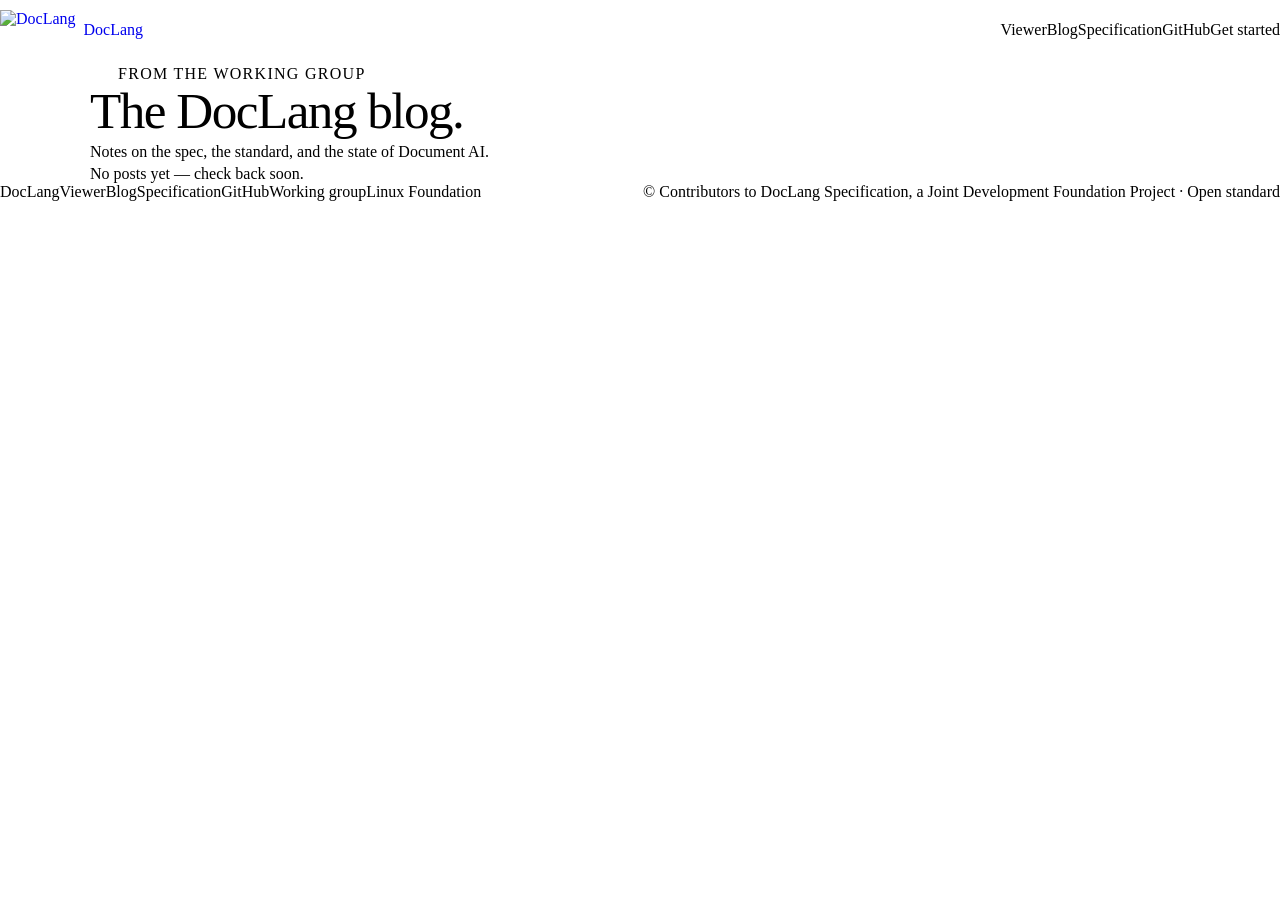
==== blog/index.html @ 8ee2a1c1 "add blog section Signed-off-by: Panos Vagenas <pva@zurich.ibm.com>" ====
<!DOCTYPE html>
<html lang="en">
<head>
<meta charset="UTF-8">
<meta name="viewport" content="width=device-width, initial-scale=1.0">

<!-- Google tag (gtag.js) -->
<script async src="https://www.googletagmanager.com/gtag/js?id=G-D7GR6ENE8G"></script>
<script>
  window.dataLayer = window.dataLayer || [];
  function gtag(){dataLayer.push(arguments);}
  gtag('js', new Date());

  gtag('config', 'G-D7GR6ENE8G');
</script>

<title>Blog — DocLang</title>
<meta name="description" content="Notes and benchmarks from the DocLang working group.">
<link rel="icon" href="/logos/doclang_v3_sail.svg" type="image/svg+xml">
<link rel="preconnect" href="https://fonts.googleapis.com">
<link rel="preconnect" href="https://fonts.gstatic.com" crossorigin>
<link href="https://fonts.googleapis.com/css2?family=DM+Sans:ital,opsz,wght@0,9..40,300;0,9..40,400;0,9..40,500;0,9..40,600;1,9..40,400&family=DM+Serif+Display:ital@0;1&display=swap" rel="stylesheet">
<link rel="stylesheet" href="/tokens.css">
<link rel="stylesheet" href="/blog/styles.css">
</head>
<body>

<!-- NAV -->
<nav class="nav" aria-label="Main navigation">
  <a href="/" class="nav-logo" aria-label="DocLang home">
    <img class="nav-logomark" src="/logos/doclang_v3_sail.svg" alt="DocLang"/>
    &nbsp;&nbsp;DocLang
  </a>
  <ul class="nav-links">
    <li><a href="/viewer/">Viewer</a></li>
    <li><a href="/blog/" aria-current="page">Blog</a></li>
    <li class="nav-hide-mobile"><a href="https://github.com/doclang-project/doclang/">Specification</a></li>
    <li class="nav-hide-mobile"><a href="https://github.com/doclang-project" rel="noopener">GitHub</a></li>
    <li><a href="/#cta" class="nav-cta">Get started</a></li>
  </ul>
</nav>

<!-- BLOG HERO -->
<section class="blog-hero" aria-labelledby="blog-heading">
  <div class="container">
    <div class="blog-hero-kicker">
      <span class="blog-hero-kicker-rule" aria-hidden="true"></span>
      From the working group
    </div>
    <h1 id="blog-heading">The DocLang blog.</h1>
    <p class="blog-hero-sub">Notes on the spec, the standard, and the state of Document AI.</p>
  </div>
</section>

<!-- BLOG LIST -->
<section class="blog-list" aria-label="Blog posts">
  <div class="container">
    <p class="blog-empty">No posts yet — check back soon.</p>
  </div>
</section>

<!-- FOOTER -->
<footer class="footer">
  <ul class="footer-links">
    <li><a href="/">DocLang</a></li>
    <li><a href="/viewer/">Viewer</a></li>
    <li><a href="/blog/">Blog</a></li>
    <li><a href="https://github.com/doclang-project/doclang/">Specification</a></li>
    <li><a href="https://github.com/doclang-project" rel="noopener">GitHub</a></li>
    <li><a href="https://enrollment.lfx.linuxfoundation.org?project=doclang-specification">Working group</a></li>
    <li><a href="https://www.linuxfoundation.org/">Linux Foundation</a></li>
  </ul>
  <span class="footer-copy">© Contributors to DocLang Specification, a Joint Development Foundation Project · Open standard</span>
</footer>

</body>
</html>
---- blog/styles.css ----
/* ── RESET ────────────────────────────────────────────────────────────── */
*, *::before, *::after { box-sizing: border-box; margin: 0; padding: 0; }
html, body { overflow-x: clip; }

@media (prefers-reduced-motion: no-preference) {
  html { scroll-behavior: smooth; }
}

body {
  font-family: var(--font-body);
  color: var(--color-ink);
  background: var(--color-paper);
  -webkit-font-smoothing: antialiased;
}

/* ── NAV — N5 condensed (shared with home page) ─────────────────────────── */
.nav {
  position: sticky;
  top: 0;
  z-index: var(--z-nav);
  height: 60px;
  padding: 0 var(--space-xl);
  display: flex;
  align-items: center;
  justify-content: space-between;
  background: var(--color-paper-nav);
  backdrop-filter: blur(14px);
  -webkit-backdrop-filter: blur(14px);
}

.nav-logo {
  display: inline-flex;
  align-items: center;
  text-decoration: none;
  flex-shrink: 0;
}

.nav-logomark {
  height: 40px;
  width: auto;
}

.nav-links {
  display: flex;
  align-items: center;
  gap: var(--space-lg);
  list-style: none;
}

.nav-links a {
  font-size: var(--text-sm);
  font-weight: 400;
  color: var(--color-ink-2);
  text-decoration: none;
  transition: color var(--dur-short) var(--ease-out);
  white-space: nowrap;
}

.nav-links a:hover { color: var(--color-ink); }

.nav-links a[aria-current="page"] { color: var(--color-ink); font-weight: 500; }

.nav-links a:focus-visible {
  outline: 2px solid var(--color-focus);
  outline-offset: 4px;
  border-radius: var(--radius-sm);
}

.nav-cta {
  background: var(--color-brand) !important;
  color: var(--color-ink-on-dark) !important;
  font-weight: 500 !important;
  padding: var(--space-2xs) var(--space-md) !important;
  border-radius: var(--radius-pill) !important;
  transition: background var(--dur-short) var(--ease-out) !important;
}

.nav-cta:hover { background: var(--color-brand-mid) !important; }

/* ── SHARED ───────────────────────────────────────────────────────────── */
.container {
  max-width: 1100px;
  margin: 0 auto;
  padding-left: var(--space-xl);
  padding-right: var(--space-xl);
}

h1, h2, h3 {
  overflow-wrap: anywhere;
  min-width: 0;
}

.btn-primary {
  display: inline-flex;
  align-items: center;
  background: var(--color-brand);
  color: var(--color-ink-on-dark);
  font-family: var(--font-body);
  font-size: var(--text-sm);
  font-weight: 500;
  padding: var(--space-xs) var(--space-lg);
  border-radius: var(--radius-pill);
  text-decoration: none;
  transition: background var(--dur-short) var(--ease-out);
  white-space: nowrap;
}

.btn-primary:hover { background: var(--color-brand-mid); }

.btn-primary:focus-visible {
  outline: 2px solid var(--color-focus);
  outline-offset: 3px;
}

.btn-secondary {
  display: inline-flex;
  align-items: center;
  color: var(--color-ink-2);
  font-family: var(--font-body);
  font-size: var(--text-sm);
  font-weight: 400;
  padding: var(--space-xs) 0;
  text-decoration: none;
  border-bottom: 1px solid var(--color-rule);
  transition:
    color var(--dur-short) var(--ease-out),
    border-color var(--dur-short) var(--ease-out);
  white-space: nowrap;
}

.btn-secondary:hover {
  color: var(--color-ink);
  border-color: var(--color-ink-2);
}

.btn-secondary:focus-visible {
  outline: 2px solid var(--color-focus);
  outline-offset: 4px;
  border-radius: var(--radius-sm);
}

/* ── BLOG HERO ────────────────────────────────────────────────────────── */
.blog-hero {
  padding-top: var(--space-3xl);
  padding-bottom: var(--space-2xl);
  border-bottom: 1px solid var(--color-rule);
}

.blog-hero-kicker {
  display: inline-flex;
  align-items: center;
  gap: var(--space-sm);
  font-size: var(--text-xs);
  font-weight: 500;
  letter-spacing: 0.08em;
  text-transform: uppercase;
  color: var(--color-accent-deep);
  margin-bottom: var(--space-lg);
}

.blog-hero-kicker-rule {
  display: block;
  width: 28px;
  height: 1px;
  background: var(--color-accent);
  flex-shrink: 0;
}

.blog-hero h1 {
  font-family: var(--font-display);
  font-size: clamp(2rem, 4vw, 3.25rem);
  font-weight: 400;
  line-height: 1.1;
  letter-spacing: -0.03em;
  color: var(--color-ink);
  margin-bottom: var(--space-md);
}

.blog-hero-sub {
  font-size: var(--text-lg);
  line-height: 1.65;
  color: var(--color-ink-2);
  font-weight: 300;
}

/* ── BLOG GRID ────────────────────────────────────────────────────────── */
.blog-list {
  padding-top: var(--space-2xl);
  padding-bottom: var(--space-3xl);
}

.blog-grid {
  display: grid;
  grid-template-columns: repeat(3, minmax(0, 1fr));
  gap: var(--space-lg);
}

.blog-grid--single {
  grid-template-columns: minmax(0, 360px);
}

.blog-empty {
  font-size: var(--text-md);
  color: var(--color-ink-2);
  padding-top: var(--space-md);
  padding-bottom: var(--space-md);
}

.post-card {
  display: flex;
  flex-direction: column;
  background: var(--color-paper);
  border: 1px solid var(--color-rule);
  border-radius: var(--radius-lg);
  overflow: hidden;
  text-decoration: none;
  color: inherit;
  transition:
    transform var(--dur-short) var(--ease-out),
    box-shadow var(--dur-short) var(--ease-out),
    border-color var(--dur-short) var(--ease-out);
}

.post-card:hover {
  transform: translateY(-2px);
  border-color: var(--color-accent-bright);
  box-shadow: 0 1px 2px rgba(0,0,0,0.04), 0 12px 24px rgba(0,0,0,0.07);
}

.post-card:focus-visible {
  outline: 2px solid var(--color-focus);
  outline-offset: 3px;
}

.post-card-cover {
  height: 140px;
  flex-shrink: 0;
  display: flex;
  align-items: flex-end;
  padding: var(--space-md);
  background: linear-gradient(135deg, var(--color-brand) 0%, var(--color-brand-mid) 100%);
}

.post-card-cover--b {
  background: linear-gradient(135deg, var(--color-paper-dark-2) 0%, var(--color-accent-deep) 100%);
}

.post-card-cover--c {
  background: linear-gradient(135deg, var(--color-accent-strong) 0%, var(--color-brand) 100%);
}

.post-card-cover-mark {
  font-family: var(--font-display);
  font-size: var(--text-2xl);
  color: var(--color-ink-on-dark);
  opacity: 0.85;
}

.post-card-body {
  padding: var(--space-lg);
  display: flex;
  flex-direction: column;
  flex: 1;
}

.post-card-kicker {
  font-size: var(--text-xs);
  font-weight: 600;
  letter-spacing: 0.08em;
  text-transform: uppercase;
  color: var(--color-accent-deep);
  margin-bottom: var(--space-xs);
}

.post-card-title {
  font-family: var(--font-display);
  font-size: var(--text-xl);
  font-weight: 400;
  line-height: 1.25;
  color: var(--color-ink);
  margin-bottom: var(--space-sm);
}

.post-card-excerpt {
  font-size: var(--text-sm);
  color: var(--color-ink-2);
  line-height: 1.65;
  flex: 1;
  margin-bottom: var(--space-md);
}

.post-card-meta {
  font-size: var(--text-xs);
  color: var(--color-ink-3);
}

/* ── ARTICLE ──────────────────────────────────────────────────────────── */
.article-header {
  padding-top: var(--space-2xl);
  padding-bottom: var(--space-xl);
  border-bottom: 1px solid var(--color-rule);
}

.article-back {
  display: inline-flex;
  align-items: center;
  gap: var(--space-2xs);
  font-size: var(--text-sm);
  color: var(--color-ink-2);
  text-decoration: none;
  margin-bottom: var(--space-xl);
  transition: color var(--dur-short) var(--ease-out);
}

.article-back:hover { color: var(--color-accent-deep); }

.article-back:focus-visible {
  outline: 2px solid var(--color-focus);
  outline-offset: 4px;
  border-radius: var(--radius-sm);
}

.article-kicker {
  font-size: var(--text-xs);
  font-weight: 600;
  letter-spacing: 0.08em;
  text-transform: uppercase;
  color: var(--color-accent-deep);
  margin-bottom: var(--space-md);
}

.article-header h1 {
  font-family: var(--font-display);
  font-size: clamp(2rem, 4.2vw, 3.25rem);
  font-weight: 400;
  line-height: 1.12;
  letter-spacing: -0.03em;
  color: var(--color-ink);
  margin-bottom: var(--space-lg);
}

.article-meta {
  display: flex;
  align-items: center;
  gap: var(--space-sm);
  font-size: var(--text-sm);
  color: var(--color-ink-2);
}

.article-meta-divider {
  width: 3px;
  height: 3px;
  border-radius: 50%;
  background: var(--color-ink-3);
  flex-shrink: 0;
}

.article-body {
  padding-top: var(--space-2xl);
  padding-bottom: var(--space-2xl);
}

.article-body p {
  font-size: var(--text-md);
  line-height: 1.8;
  color: var(--color-ink-2);
}

.article-body p + p { margin-top: var(--space-md); }

.article-body h2 {
  font-family: var(--font-display);
  font-size: var(--text-2xl);
  font-weight: 400;
  line-height: 1.25;
  letter-spacing: -0.015em;
  color: var(--color-ink);
  margin-top: var(--space-2xl);
  margin-bottom: var(--space-md);
}

.article-body ul {
  list-style: none;
  margin-top: var(--space-md);
}

.article-body li {
  display: flex;
  align-items: flex-start;
  gap: var(--space-sm);
  padding: var(--space-xs) 0;
  font-size: var(--text-md);
  color: var(--color-ink-2);
  line-height: 1.65;
}

.article-body li + li { border-top: 1px solid var(--color-rule); }

.article-list-dot {
  display: block;
  width: 5px;
  height: 5px;
  border-radius: 50%;
  background: var(--color-accent);
  flex-shrink: 0;
  margin-top: 9px;
}

.article-body code {
  font-family: ui-monospace, 'SF Mono', 'Cascadia Code', 'Fira Code', monospace;
  font-size: 0.9em;
  color: var(--color-accent-deep);
  background: var(--color-paper-2);
  padding: 0.1em 0.4em;
  border-radius: var(--radius-sm);
}

.article-body em {
  color: var(--color-ink);
  font-style: normal;
  font-weight: 500;
}

/* ── ARTICLE STAT STRIP ───────────────────────────────────────────────── */
.stat-strip {
  display: grid;
  grid-template-columns: repeat(3, minmax(0, 1fr));
  margin-top: var(--space-lg);
  margin-bottom: var(--space-lg);
  border-top: 1px solid var(--color-rule);
  border-bottom: 1px solid var(--color-rule);
}

.stat-strip--two { grid-template-columns: repeat(2, minmax(0, 1fr)); }

.stat-strip-cell {
  padding: var(--space-lg) var(--space-lg) var(--space-lg) 0;
  border-right: 1px solid var(--color-rule);
}

.stat-strip-cell:last-child { border-right: none; padding-right: 0; }

.stat-strip-num {
  font-family: var(--font-display);
  font-size: var(--text-3xl);
  font-weight: 400;
  color: var(--color-accent-deep);
  line-height: 1;
  margin-bottom: var(--space-xs);
}

.stat-strip-label {
  font-size: var(--text-sm);
  color: var(--color-ink-2);
  line-height: 1.5;
}

/* ── WORKED-EXAMPLE CARD ──────────────────────────────────────────────── */
.example-card {
  border: 1px solid var(--color-rule);
  border-radius: var(--radius-lg);
  overflow: hidden;
  margin-top: var(--space-lg);
  margin-bottom: var(--space-lg);
}

.example-card-header {
  padding: var(--space-md) var(--space-lg);
  background: var(--color-paper-2);
  border-bottom: 1px solid var(--color-rule);
  font-size: var(--text-sm);
  color: var(--color-ink-2);
  line-height: 1.6;
}

.example-card-header strong { color: var(--color-ink); font-weight: 500; }

.example-card-stats {
  display: grid;
  grid-template-columns: repeat(3, minmax(0, 1fr));
}

.example-card-stat {
  padding: var(--space-lg);
  border-right: 1px solid var(--color-rule);
}

.example-card-stat:last-child { border-right: none; }

.example-card-stat--highlight { background: var(--color-accent-light); }

.example-card-stat-value {
  font-family: var(--font-display);
  font-size: var(--text-2xl);
  color: var(--color-ink);
  line-height: 1;
  margin-bottom: var(--space-xs);
}

.example-card-stat--highlight .example-card-stat-value { color: var(--color-accent-deep); }

.example-card-stat-label {
  font-size: var(--text-xs);
  letter-spacing: 0.04em;
  text-transform: uppercase;
  color: var(--color-ink-2);
}

.example-card img {
  display: block;
  width: 100%;
  height: auto;
}

.example-card--narrow {
  max-width: 80%;
  margin-left: auto;
  margin-right: auto;
}

.figure-caption {
  font-size: var(--text-xs);
  color: var(--color-ink-3);
  line-height: 1.6;
  margin-top: var(--space-sm);
  margin-bottom: var(--space-lg);
}

/* ── CODE CARD (article) ─────────────────────────────────────────────── */
.code-card {
  background: oklch(14% 0.150 272);
  border: 1px solid oklch(30% 0.140 270);
  border-radius: var(--radius-lg);
  overflow: hidden;
  font-family: ui-monospace, 'SF Mono', 'Cascadia Code', 'Fira Code', monospace;
  margin-top: var(--space-lg);
  margin-bottom: var(--space-lg);
}

.code-card-header {
  display: flex;
  align-items: center;
  justify-content: space-between;
  padding: var(--space-md) var(--space-lg);
  background: oklch(17% 0.165 272);
  border-bottom: 1px solid oklch(24% 0.150 270);
}

.code-card-label {
  font-family: var(--font-body);
  font-size: var(--text-xs);
  font-weight: 500;
  letter-spacing: 0.08em;
  text-transform: uppercase;
  color: oklch(52% 0.055 250);
}

.code-body {
  padding: var(--space-lg);
  margin: 0;
  font-size: 12px;
  line-height: 1.9;
  color: oklch(84% 0.03 260);
  white-space: pre;
  overflow-x: auto;
}

.code-body .tok-key  { color: oklch(64% 0.10 240); }
.code-body .tok-str  { color: oklch(72% 0.13 188); }
.code-body .tok-fn   { color: oklch(68% 0.14 288); }
.code-body .tok-cmt  { color: oklch(44% 0.055 255); }

/* ── DATA TABLE (article) ─────────────────────────────────────────────── */
.table-scroll {
  overflow-x: auto;
  margin-top: var(--space-lg);
  margin-bottom: var(--space-lg);
}

.data-table {
  width: 100%;
  border-collapse: collapse;
  font-size: var(--text-sm);
}

.data-table th,
.data-table td {
  padding: var(--space-sm) var(--space-md);
  border-bottom: 1px solid var(--color-rule);
  text-align: left;
  white-space: nowrap;
}

.data-table th {
  font-size: var(--text-xs);
  font-weight: 600;
  letter-spacing: 0.04em;
  text-transform: uppercase;
  color: var(--color-ink-2);
  vertical-align: bottom;
}

.data-table thead tr:first-child th {
  color: var(--color-ink);
}

.data-table th:not(:first-child),
.data-table td:not(:first-child) {
  text-align: center;
}

.data-table-subhead {
  font-size: 10px;
  font-weight: 500;
  color: var(--color-ink-3);
}

.data-table-group-start { border-left: 1px solid var(--color-rule); }

.data-table td { color: var(--color-ink-2); }
.data-table td:first-child { color: var(--color-ink); font-weight: 500; text-align: left; }
.data-table tr:last-child td { border-bottom: none; }

.article-footer {
  padding-top: var(--space-xl);
  padding-bottom: var(--space-3xl);
  border-top: 1px solid var(--color-rule);
}

/* ── MORE POSTS (article footer nav) ─────────────────────────────────── */
.more-posts {
  padding-top: var(--space-2xl);
  padding-bottom: var(--space-3xl);
  border-top: 1px solid var(--color-rule);
  background: var(--color-paper-2);
}

.more-posts h2 {
  font-family: var(--font-display);
  font-size: var(--text-2xl);
  font-weight: 400;
  color: var(--color-ink);
  margin-bottom: var(--space-lg);
}

/* ── FOOTER — Ft2 Inline single line (shared with home page) ───────────── */
.footer {
  background: var(--color-paper-dark-2);
  border-top: 1px solid var(--color-rule-on-dark);
  padding: var(--space-md) var(--space-xl);
  display: flex;
  align-items: center;
  justify-content: space-between;
  flex-wrap: wrap;
  gap: var(--space-md);
}

.footer-links {
  display: flex;
  align-items: center;
  gap: var(--space-lg);
  list-style: none;
  flex-wrap: wrap;
}

.footer-links a {
  font-size: var(--text-xs);
  color: var(--color-ink-2-on-dark);
  text-decoration: none;
  transition: color var(--dur-short) var(--ease-out);
  white-space: nowrap;
}

.footer-links a:hover { color: var(--color-ink-on-dark); }

.footer-links a:focus-visible {
  outline: 2px solid var(--color-accent);
  outline-offset: 4px;
  border-radius: var(--radius-sm);
}

.footer-copy {
  font-size: var(--text-xs);
  color: var(--color-ink-3);
}

/* ── RESPONSIVE ───────────────────────────────────────────────────────── */
@media (max-width: 860px) {
  .blog-grid { grid-template-columns: repeat(2, minmax(0, 1fr)); }
}

@media (max-width: 640px) {
  :root {
    --space-3xl: 4rem;
    --space-2xl: 3rem;
  }

  .nav { padding: 0 var(--space-md); }
  .nav-links li.nav-hide-mobile { display: none; }

  .container {
    padding-left: var(--space-md);
    padding-right: var(--space-md);
  }

  .blog-grid { grid-template-columns: minmax(0, 1fr); }

  .stat-strip,
  .example-card-stats {
    grid-template-columns: minmax(0, 1fr);
  }

  .stat-strip-cell {
    border-right: none;
    padding: var(--space-md) 0;
    border-bottom: 1px solid var(--color-rule);
  }
  .stat-strip-cell:last-child { border-bottom: none; }

  .example-card-stat {
    border-right: none;
    border-bottom: 1px solid var(--color-rule);
  }
  .example-card-stat:last-child { border-bottom: none; }

  .footer {
    padding: var(--space-md);
    flex-direction: column;
    align-items: flex-start;
  }
}
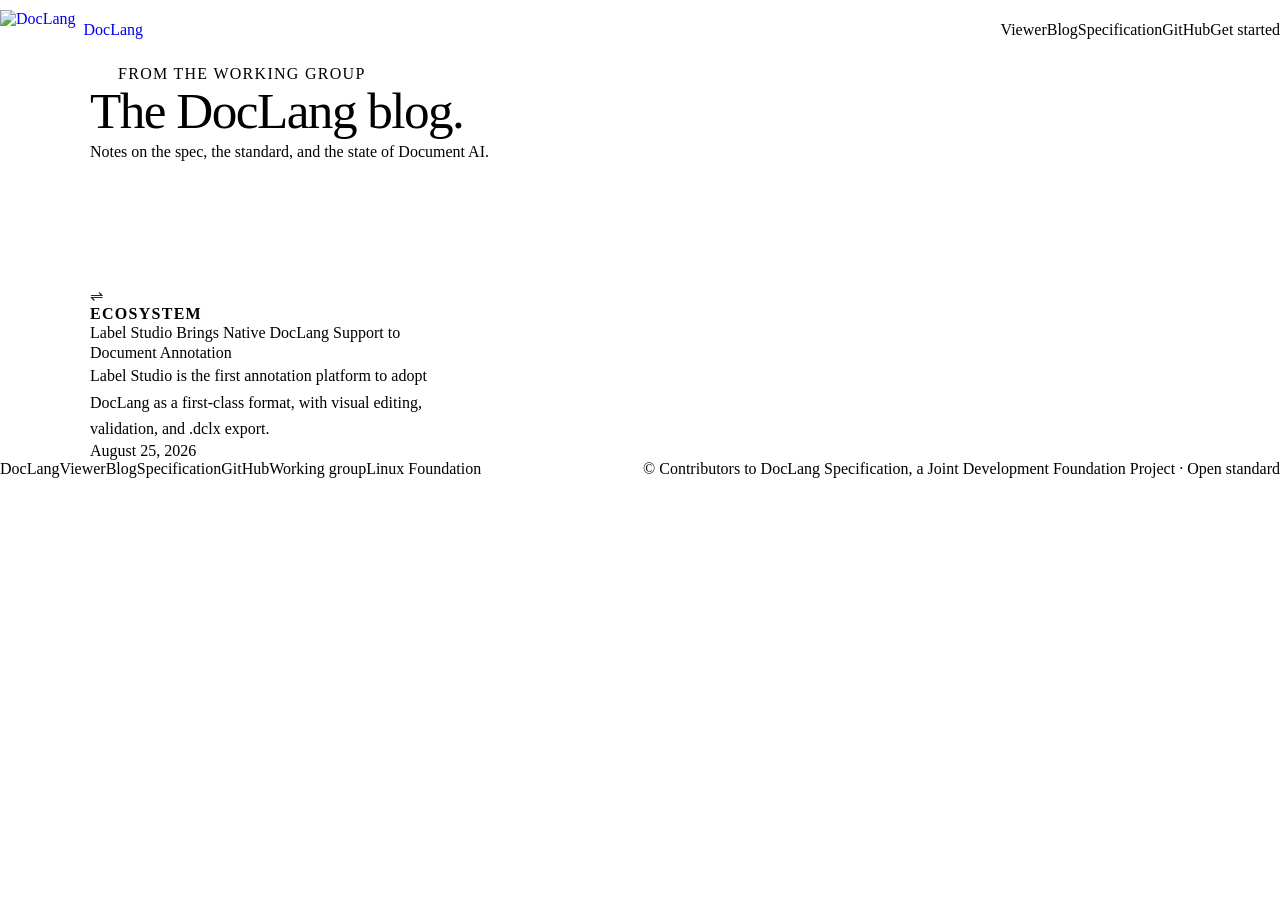
==== commit cf8e06f0: "add blog post: Label Studio brings native DocLang support Add ecosystem blog post announcing Label S" ====
--- a/blog/index.html
+++ b/blog/index.html
@@ -55,7 +55,21 @@
 <!-- BLOG LIST -->
 <section class="blog-list" aria-label="Blog posts">
   <div class="container">
-    <p class="blog-empty">No posts yet — check back soon.</p>
+    <div class="blog-grid blog-grid--single">
+
+      <a class="post-card" href="/blog/posts/20260825-label-studio-doclang-support/">
+        <div class="post-card-cover post-card-cover--c" aria-hidden="true">
+          <span class="post-card-cover-mark">⇌</span>
+        </div>
+        <div class="post-card-body">
+          <div class="post-card-kicker">Ecosystem</div>
+          <h2 class="post-card-title">Label Studio Brings Native DocLang Support to Document Annotation</h2>
+          <p class="post-card-excerpt">Label Studio is the first annotation platform to adopt DocLang as a first-class format, with visual editing, validation, and .dclx export.</p>
+          <div class="post-card-meta">August 25, 2026</div>
+        </div>
+      </a>
+
+    </div>
   </div>
 </section>
 
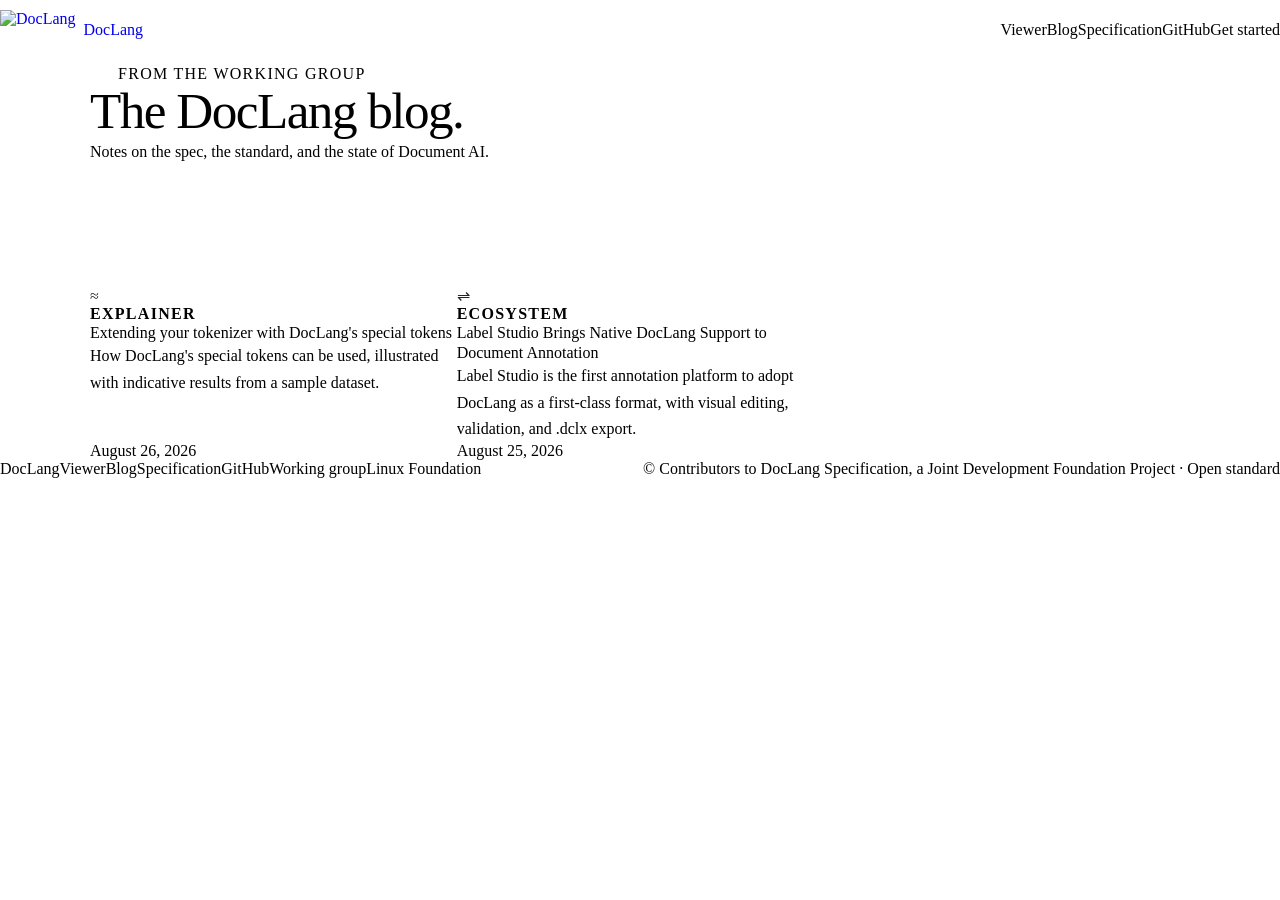
==== commit 9c30ab9a: "add tokenizer customization blog post Signed-off-by: Panos Vagenas <pva@zurich.ibm.com>" ====
--- a/blog/index.html
+++ b/blog/index.html
@@ -55,7 +55,19 @@
 <!-- BLOG LIST -->
 <section class="blog-list" aria-label="Blog posts">
   <div class="container">
-    <div class="blog-grid blog-grid--single">
+    <div class="blog-grid">
+
+      <a class="post-card" href="/blog/posts/20260826-extending-your-tokenizer/">
+        <div class="post-card-cover post-card-cover--b" aria-hidden="true">
+          <span class="post-card-cover-mark">≈</span>
+        </div>
+        <div class="post-card-body">
+          <div class="post-card-kicker">Explainer</div>
+          <h2 class="post-card-title">Extending your tokenizer with DocLang's special tokens</h2>
+          <p class="post-card-excerpt">How DocLang's special tokens can be used, illustrated with indicative results from a sample dataset.</p>
+          <div class="post-card-meta">August 26, 2026</div>
+        </div>
+      </a>
 
       <a class="post-card" href="/blog/posts/20260825-label-studio-doclang-support/">
         <div class="post-card-cover post-card-cover--c" aria-hidden="true">
--- a/blog/styles.css
+++ b/blog/styles.css
@@ -526,6 +526,21 @@
   margin-bottom: var(--space-lg);
 }
 
+.article-figure {
+  margin: var(--space-lg) 0;
+}
+.article-figure img {
+  width: 100%;
+  border-radius: var(--radius-lg);
+  border: 1px solid var(--color-ink-3, rgba(0,0,0,.12));
+}
+.article-figure figcaption {
+  font-size: var(--text-xs);
+  color: var(--color-ink-3);
+  line-height: 1.6;
+  margin-top: var(--space-sm);
+}
+
 /* ── CODE CARD (article) ─────────────────────────────────────────────── */
 .code-card {
   background: oklch(14% 0.150 272);
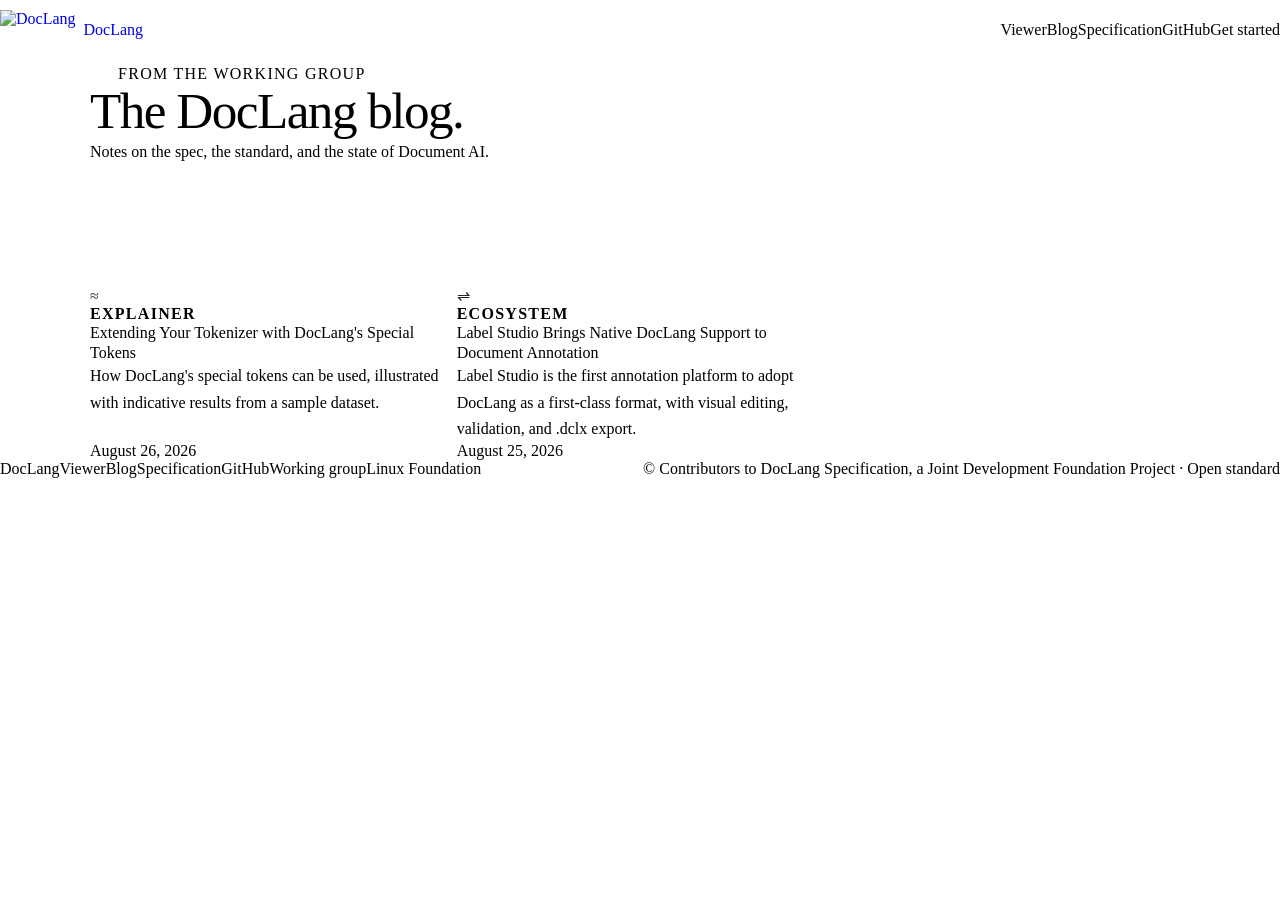
==== commit e98fd860: "adjust title case Signed-off-by: Panos Vagenas <pva@zurich.ibm.com>" ====
--- a/blog/index.html
+++ b/blog/index.html
@@ -63,7 +63,7 @@
         </div>
         <div class="post-card-body">
           <div class="post-card-kicker">Explainer</div>
-          <h2 class="post-card-title">Extending your tokenizer with DocLang's special tokens</h2>
+          <h2 class="post-card-title">Extending Your Tokenizer with DocLang's Special Tokens</h2>
           <p class="post-card-excerpt">How DocLang's special tokens can be used, illustrated with indicative results from a sample dataset.</p>
           <div class="post-card-meta">August 26, 2026</div>
         </div>
